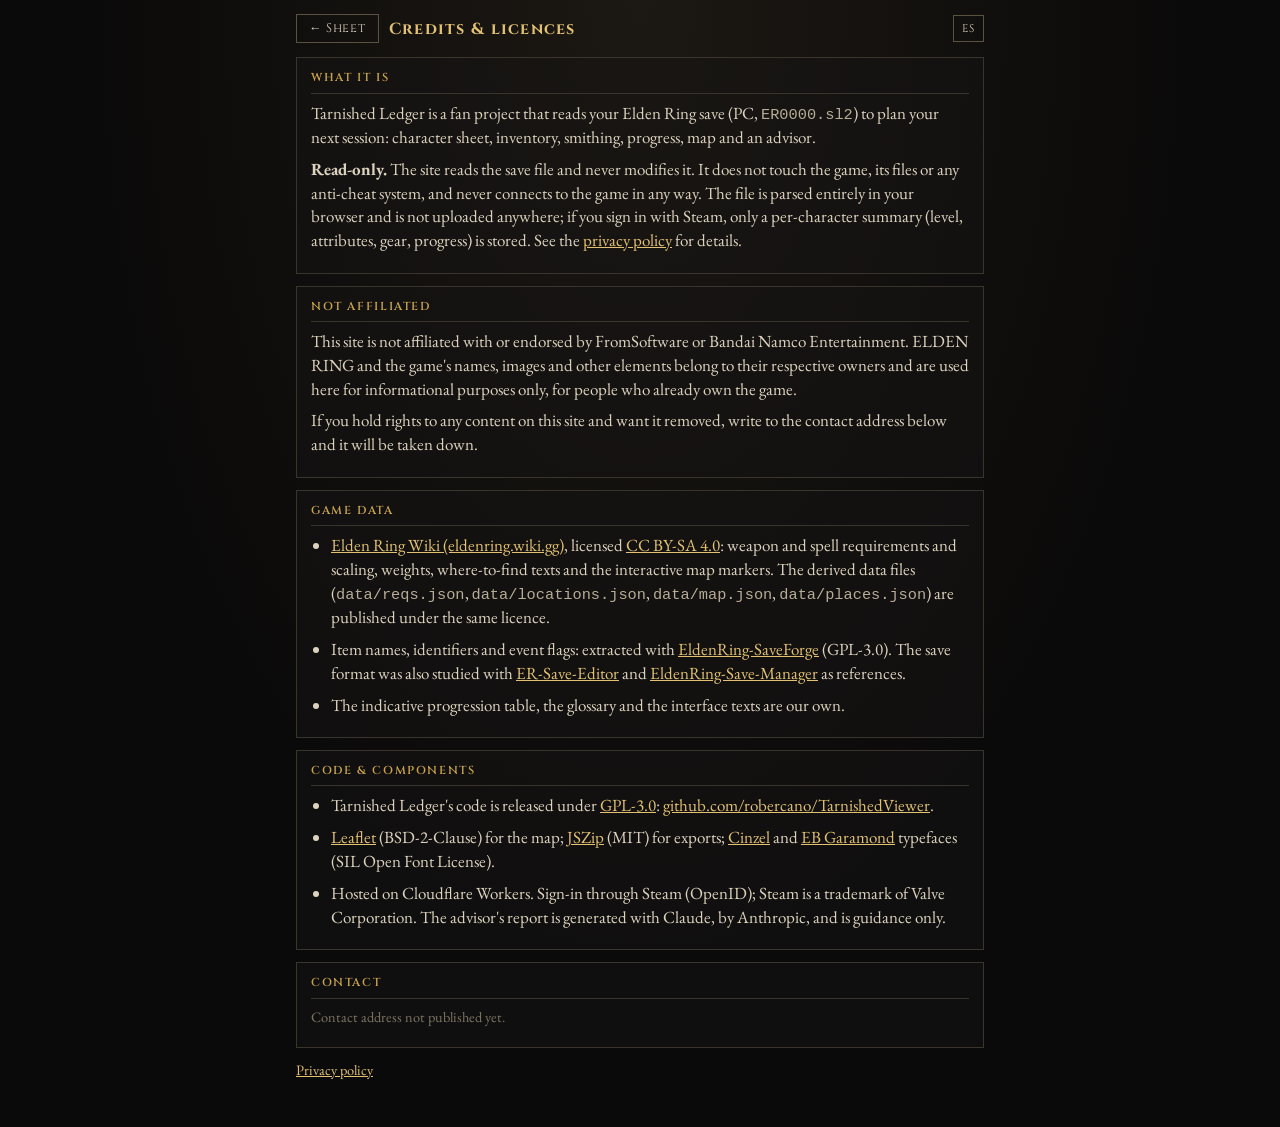
==== about.html @ 311082e9 "Licencia GPL-3.0 y página de créditos/legal (about.html): atribuciones, no afiliación, solo lectura," ====
<!doctype html>
<html lang="es">
<head>
<meta charset="utf-8">
<meta name="viewport" content="width=device-width,initial-scale=1,viewport-fit=cover">
<meta name="theme-color" content="#0b0a0a">
<title>Tarnished Ledger · Créditos y licencias</title>
<link rel="icon" href="favicon.svg" type="image/svg+xml">
<link rel="stylesheet" href="https://fonts.googleapis.com/css2?family=Cinzel:wght@500;600;700&family=EB+Garamond:ital,wght@0,400;0,500;0,600;1,400&display=swap">
<style>
:root{--bg:#0b0a0a;--panel:#16151480;--line:#3a352c;--line-2:#5a5240;--fg:#dcd3bf;--fg-2:#b7ad97;--muted:#7d7563;--gold:#c9a44a;--gold-2:#e2c272;--display:"Cinzel",Georgia,serif;--body:"EB Garamond",Georgia,serif;color-scheme:dark}
*{box-sizing:border-box}
body{margin:0;background:var(--bg) radial-gradient(ellipse at 50% 0%,#1c1813 0%,#0b0a0a 60%);color:var(--fg);font-family:var(--body);font-size:17px;line-height:1.4;padding:env(safe-area-inset-top,0px) 0 env(safe-area-inset-bottom,0px)}
main{max-width:720px;margin:0 auto;padding:14px 16px 40px}
header{display:flex;align-items:center;gap:10px;margin-bottom:14px}
header h1{font-family:var(--display);font-size:1rem;letter-spacing:.08em;color:var(--gold-2);margin:0}
.btn{background:transparent;border:1px solid var(--line-2);color:var(--fg);padding:5px 12px;font-family:var(--display);font-size:.78rem;letter-spacing:.06em;text-decoration:none;white-space:nowrap;cursor:pointer}
.btn.lang{margin-left:auto;padding:5px 8px;font-size:.7rem;letter-spacing:.1em}
section{border:1px solid var(--line);background:var(--panel);padding:10px 14px 12px;margin-bottom:12px}
h2{font-family:var(--display);font-size:.72rem;color:var(--gold);letter-spacing:.14em;text-transform:uppercase;padding:2px 0 6px;border-bottom:1px solid var(--line);margin:0 0 8px;font-weight:600}
p,li{margin:0 0 8px}
ul{padding-left:20px;margin:0}
a{color:var(--gold-2)}
.muted{color:var(--muted);font-size:.9rem}
code{font-size:.9em;color:var(--fg-2)}
</style>
</head>
<body>
<main>
<header><a class="btn" href="./" data-i18n="← Ficha">← Ficha</a><h1 data-i18n="Créditos y licencias">Créditos y licencias</h1><button class="btn lang" data-lang-toggle>EN</button></header>

<section>
<h2 data-i18n="Qué es">Qué es</h2>
<p data-i18n="ab.what1">Tarnished Ledger es un proyecto de fans para leer tu partida de Elden Ring (PC, archivo <code>ER0000.sl2</code>) y preparar la siguiente sesión: ficha del personaje, inventario, forja, progreso, mapa y un consejero.</p>
<p data-i18n="ab.what2"><b>Solo lectura.</b> La web lee el archivo de guardado y nunca lo modifica. No toca el juego, sus archivos ni ningún sistema anti-trampas, y no se conecta al juego de ninguna forma. El archivo se analiza íntegramente en tu navegador y no se sube a ningún sitio; si inicias sesión con Steam, solo se guarda un resumen por personaje (nivel, atributos, equipo, progreso). Más detalle en la <a href="privacy.html">política de privacidad</a>.</p>
</section>

<section>
<h2 data-i18n="Sin afiliación">Sin afiliación</h2>
<p data-i18n="ab.aff1">Este sitio no está afiliado a FromSoftware ni a Bandai Namco Entertainment, ni cuenta con su respaldo. ELDEN RING y los nombres, imágenes y demás elementos del juego son propiedad de sus respectivos titulares y se usan aquí únicamente con fines informativos para quien ya posee el juego.</p>
<p data-i18n="ab.aff2">Si eres titular de derechos sobre algún contenido de este sitio y quieres que se retire, escribe a la dirección de contacto del final y se retirará.</p>
</section>

<section>
<h2 data-i18n="Datos del juego">Datos del juego</h2>
<ul>
<li data-i18n="ab.data1"><a href="https://eldenring.wiki.gg" target="_blank" rel="noopener">Elden Ring Wiki (eldenring.wiki.gg)</a>, bajo licencia <a href="https://creativecommons.org/licenses/by-sa/4.0/" target="_blank" rel="noopener">CC BY-SA 4.0</a>: requisitos y escalado de armas y hechizos, pesos, textos de dónde se consigue cada objeto y los marcadores del mapa interactivo. Los ficheros de datos derivados (<code>data/reqs.json</code>, <code>data/locations.json</code>, <code>data/map.json</code>, <code>data/places.json</code>) se publican con esa misma licencia.</li>
<li data-i18n="ab.data2">Nombres de objetos, identificadores y banderas de evento: extraídos con <a href="https://github.com/oisis/EldenRing-SaveForge" target="_blank" rel="noopener">EldenRing-SaveForge</a> (GPL-3.0). El formato del archivo de guardado se estudió también con <a href="https://github.com/ClayAmore/ER-Save-Editor" target="_blank" rel="noopener">ER-Save-Editor</a> y <a href="https://github.com/Ariescyn/EldenRing-Save-Manager" target="_blank" rel="noopener">EldenRing-Save-Manager</a> como referencia.</li>
<li data-i18n="ab.data3">La tabla de progresión orientativa, el glosario y los textos de la interfaz son propios.</li>
</ul>
</section>

<section>
<h2 data-i18n="Código y componentes">Código y componentes</h2>
<ul>
<li data-i18n="ab.code1">El código de Tarnished Ledger se publica bajo <a href="https://www.gnu.org/licenses/gpl-3.0.html" target="_blank" rel="noopener">GPL-3.0</a>: <a href="https://github.com/robercano/TarnishedViewer" target="_blank" rel="noopener">github.com/robercano/TarnishedViewer</a>.</li>
<li data-i18n="ab.code2"><a href="https://leafletjs.com" target="_blank" rel="noopener">Leaflet</a> (BSD-2-Clause) para el mapa; <a href="https://stuk.github.io/jszip/" target="_blank" rel="noopener">JSZip</a> (MIT) para exportar; tipografías <a href="https://fonts.google.com/specimen/Cinzel" target="_blank" rel="noopener">Cinzel</a> y <a href="https://fonts.google.com/specimen/EB+Garamond" target="_blank" rel="noopener">EB Garamond</a> (SIL Open Font License).</li>
<li data-i18n="ab.code3">Alojado en Cloudflare Workers. Inicio de sesión mediante Steam (OpenID); Steam es una marca de Valve Corporation. El informe del consejero se genera con Claude, de Anthropic, y es orientativo.</li>
</ul>
</section>

<section>
<h2 data-i18n="Contacto">Contacto</h2>
<p id="contact" class="muted" data-i18n="ab.contact">Dirección de contacto pendiente de publicar.</p>
</section>
<p class="muted"><a href="privacy.html" data-i18n="Política de privacidad">Política de privacidad</a></p>
</main>
<script src="src/i18n.js"></script>
<script>
  // Pon aquí el correo de contacto (p. ej. "tarnished@example.com"); si está vacío se muestra el texto "pendiente".
  const CONTACT = "";
  I18N.apply();
  if (CONTACT) { const c = document.getElementById("contact"); c.className = ""; c.innerHTML = `<a href="mailto:${CONTACT}">${CONTACT}</a>`; }
</script>
</body>
</html>
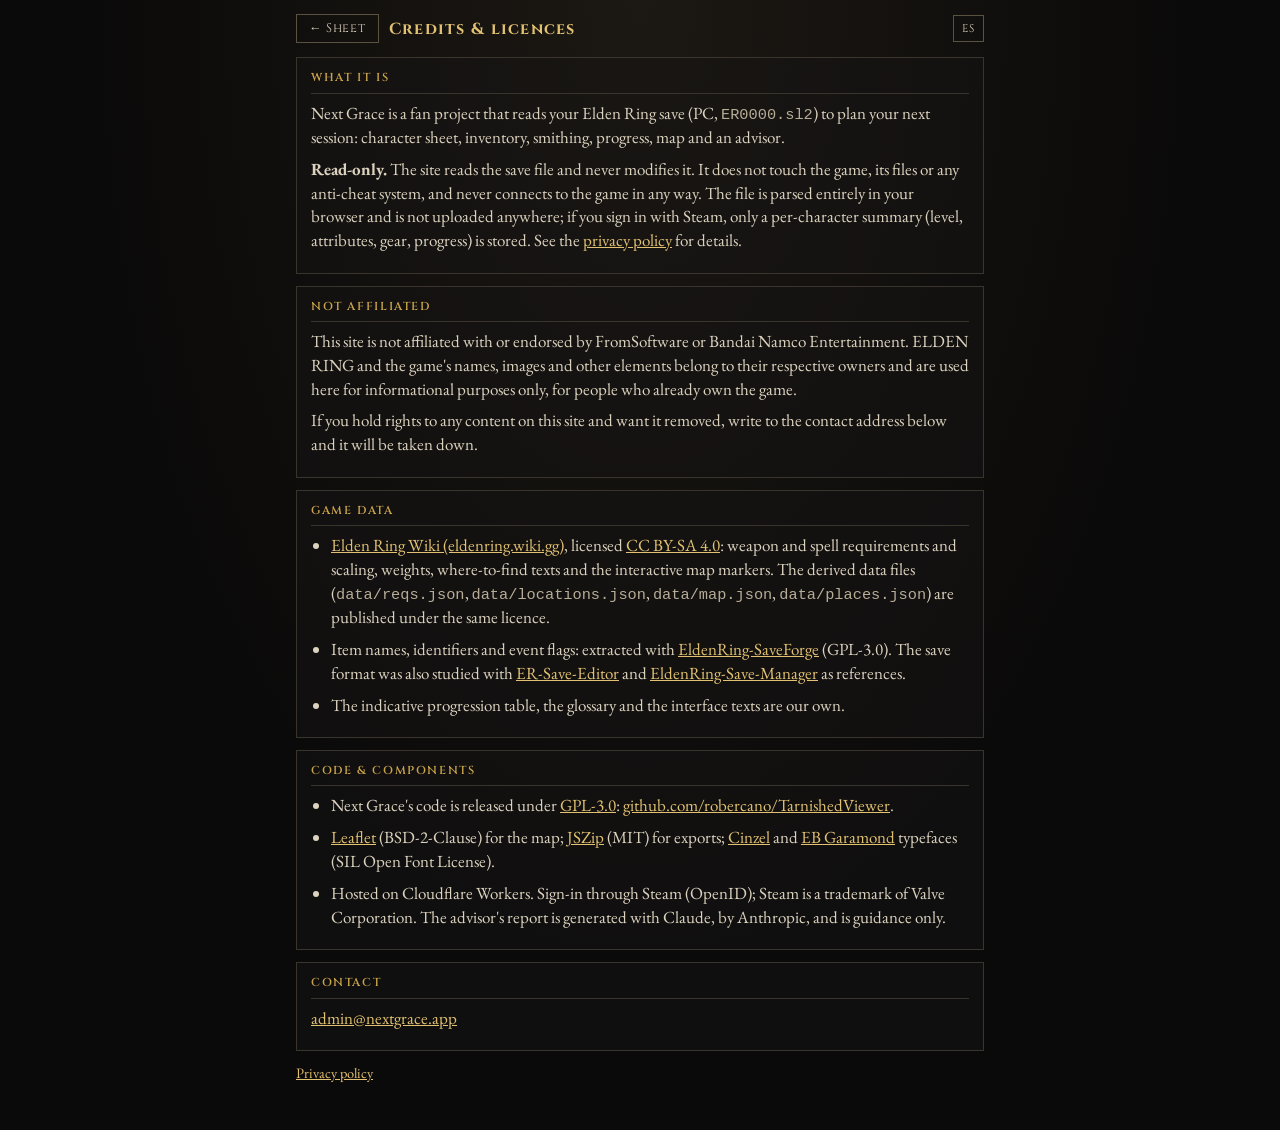
==== commit 07aaafaf: "Nuevo nombre y dominio: Next Grace (nextgrace.app) en títulos, PWA, créditos y docs; contacto admin@" ====
--- a/about.html
+++ b/about.html
@@ -4,7 +4,8 @@
 <meta charset="utf-8">
 <meta name="viewport" content="width=device-width,initial-scale=1,viewport-fit=cover">
 <meta name="theme-color" content="#0b0a0a">
-<title>Tarnished Ledger · Créditos y licencias</title>
+<title data-i18n="Next Grace · Créditos y licencias">Next Grace · Créditos y licencias</title>
+<link rel="canonical" href="https://nextgrace.app/about.html">
 <link rel="icon" href="favicon.svg" type="image/svg+xml">
 <link rel="stylesheet" href="https://fonts.googleapis.com/css2?family=Cinzel:wght@500;600;700&family=EB+Garamond:ital,wght@0,400;0,500;0,600;1,400&display=swap">
 <style>
@@ -31,7 +32,7 @@
 
 <section>
 <h2 data-i18n="Qué es">Qué es</h2>
-<p data-i18n="ab.what1">Tarnished Ledger es un proyecto de fans para leer tu partida de Elden Ring (PC, archivo <code>ER0000.sl2</code>) y preparar la siguiente sesión: ficha del personaje, inventario, forja, progreso, mapa y un consejero.</p>
+<p data-i18n="ab.what1">Next Grace es un proyecto de fans para leer tu partida de Elden Ring (PC, archivo <code>ER0000.sl2</code>) y preparar la siguiente sesión: ficha del personaje, inventario, forja, progreso, mapa y un consejero.</p>
 <p data-i18n="ab.what2"><b>Solo lectura.</b> La web lee el archivo de guardado y nunca lo modifica. No toca el juego, sus archivos ni ningún sistema anti-trampas, y no se conecta al juego de ninguna forma. El archivo se analiza íntegramente en tu navegador y no se sube a ningún sitio; si inicias sesión con Steam, solo se guarda un resumen por personaje (nivel, atributos, equipo, progreso). Más detalle en la <a href="privacy.html">política de privacidad</a>.</p>
 </section>
 
@@ -53,7 +54,7 @@
 <section>
 <h2 data-i18n="Código y componentes">Código y componentes</h2>
 <ul>
-<li data-i18n="ab.code1">El código de Tarnished Ledger se publica bajo <a href="https://www.gnu.org/licenses/gpl-3.0.html" target="_blank" rel="noopener">GPL-3.0</a>: <a href="https://github.com/robercano/TarnishedViewer" target="_blank" rel="noopener">github.com/robercano/TarnishedViewer</a>.</li>
+<li data-i18n="ab.code1">El código de Next Grace se publica bajo <a href="https://www.gnu.org/licenses/gpl-3.0.html" target="_blank" rel="noopener">GPL-3.0</a>: <a href="https://github.com/robercano/TarnishedViewer" target="_blank" rel="noopener">github.com/robercano/TarnishedViewer</a>.</li>
 <li data-i18n="ab.code2"><a href="https://leafletjs.com" target="_blank" rel="noopener">Leaflet</a> (BSD-2-Clause) para el mapa; <a href="https://stuk.github.io/jszip/" target="_blank" rel="noopener">JSZip</a> (MIT) para exportar; tipografías <a href="https://fonts.google.com/specimen/Cinzel" target="_blank" rel="noopener">Cinzel</a> y <a href="https://fonts.google.com/specimen/EB+Garamond" target="_blank" rel="noopener">EB Garamond</a> (SIL Open Font License).</li>
 <li data-i18n="ab.code3">Alojado en Cloudflare Workers. Inicio de sesión mediante Steam (OpenID); Steam es una marca de Valve Corporation. El informe del consejero se genera con Claude, de Anthropic, y es orientativo.</li>
 </ul>
@@ -66,11 +67,10 @@
 <p class="muted"><a href="privacy.html" data-i18n="Política de privacidad">Política de privacidad</a></p>
 </main>
 <script src="src/i18n.js"></script>
+<script src="src/site.js"></script>
 <script>
-  // Pon aquí el correo de contacto (p. ej. "tarnished@example.com"); si está vacío se muestra el texto "pendiente".
-  const CONTACT = "";
   I18N.apply();
-  if (CONTACT) { const c = document.getElementById("contact"); c.className = ""; c.innerHTML = `<a href="mailto:${CONTACT}">${CONTACT}</a>`; }
+  if (SITE.contact) { const c = document.getElementById("contact"); c.className = ""; c.innerHTML = `<a href="mailto:${SITE.contact}">${SITE.contact}</a>`; }
 </script>
 </body>
 </html>
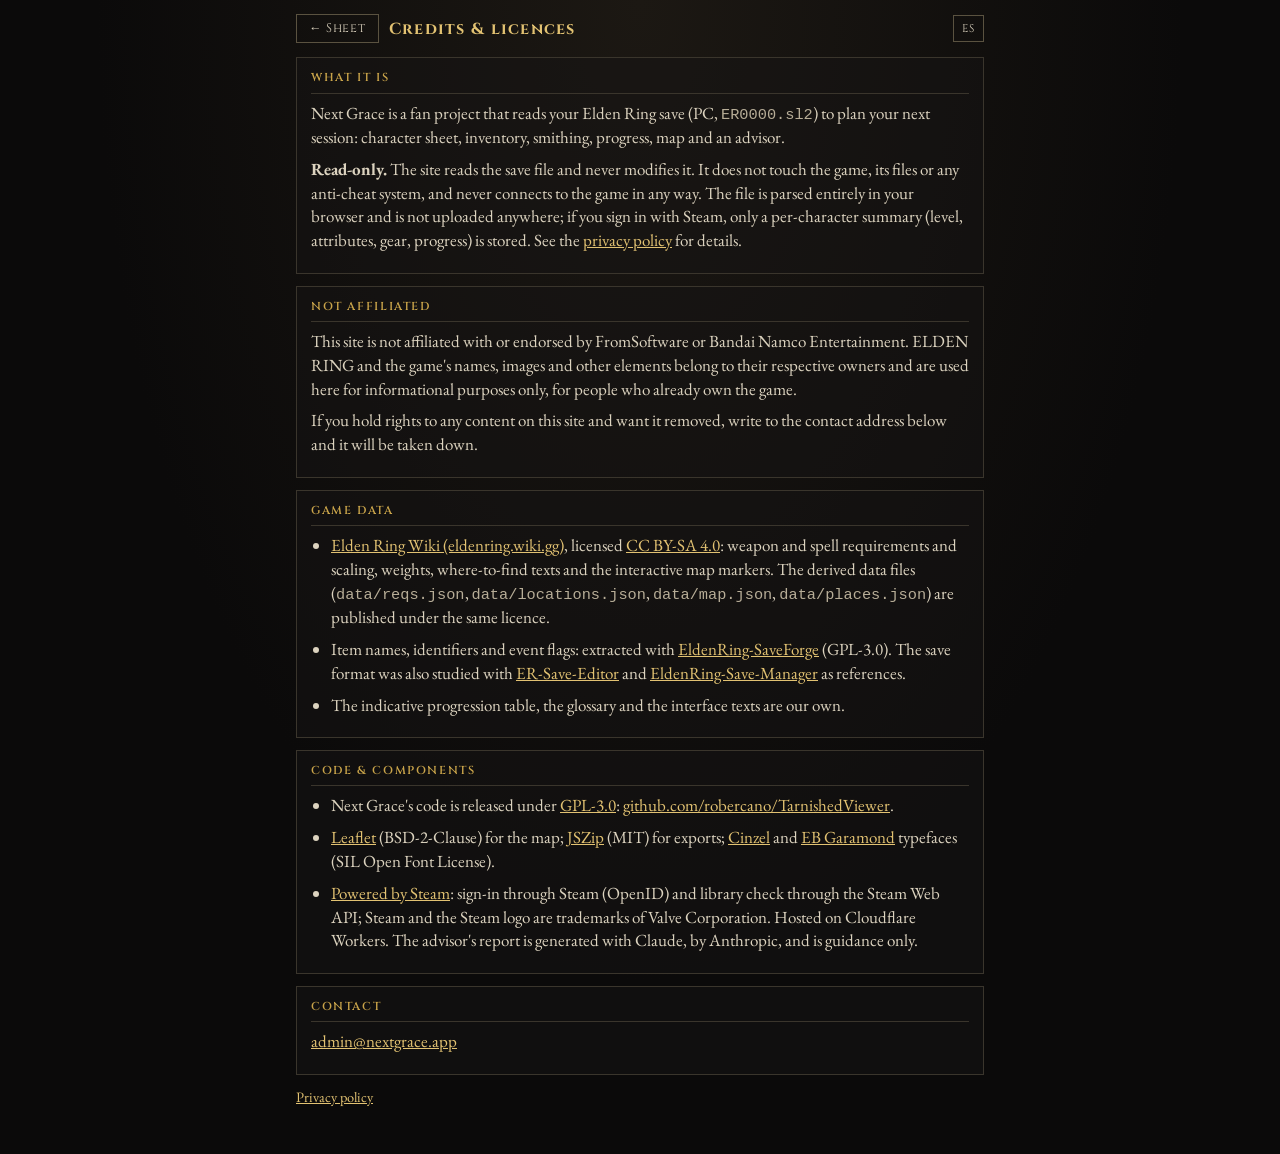
==== commit 98fb9014: "Acceso al consejero: solo cuentas de Steam con Elden Ring (Steam Web API al entrar) o activación man" ====
--- a/about.html
+++ b/about.html
@@ -56,7 +56,7 @@
 <ul>
 <li data-i18n="ab.code1">El código de Next Grace se publica bajo <a href="https://www.gnu.org/licenses/gpl-3.0.html" target="_blank" rel="noopener">GPL-3.0</a>: <a href="https://github.com/robercano/TarnishedViewer" target="_blank" rel="noopener">github.com/robercano/TarnishedViewer</a>.</li>
 <li data-i18n="ab.code2"><a href="https://leafletjs.com" target="_blank" rel="noopener">Leaflet</a> (BSD-2-Clause) para el mapa; <a href="https://stuk.github.io/jszip/" target="_blank" rel="noopener">JSZip</a> (MIT) para exportar; tipografías <a href="https://fonts.google.com/specimen/Cinzel" target="_blank" rel="noopener">Cinzel</a> y <a href="https://fonts.google.com/specimen/EB+Garamond" target="_blank" rel="noopener">EB Garamond</a> (SIL Open Font License).</li>
-<li data-i18n="ab.code3">Alojado en Cloudflare Workers. Inicio de sesión mediante Steam (OpenID); Steam es una marca de Valve Corporation. El informe del consejero se genera con Claude, de Anthropic, y es orientativo.</li>
+<li data-i18n="ab.code3"><a href="https://store.steampowered.com" target="_blank" rel="noopener">Powered by Steam</a>: inicio de sesión mediante Steam (OpenID) y comprobación de la biblioteca mediante la Steam Web API; Steam y el logotipo de Steam son marcas de Valve Corporation. Alojado en Cloudflare Workers. El informe del consejero se genera con Claude, de Anthropic, y es orientativo.</li>
 </ul>
 </section>
 
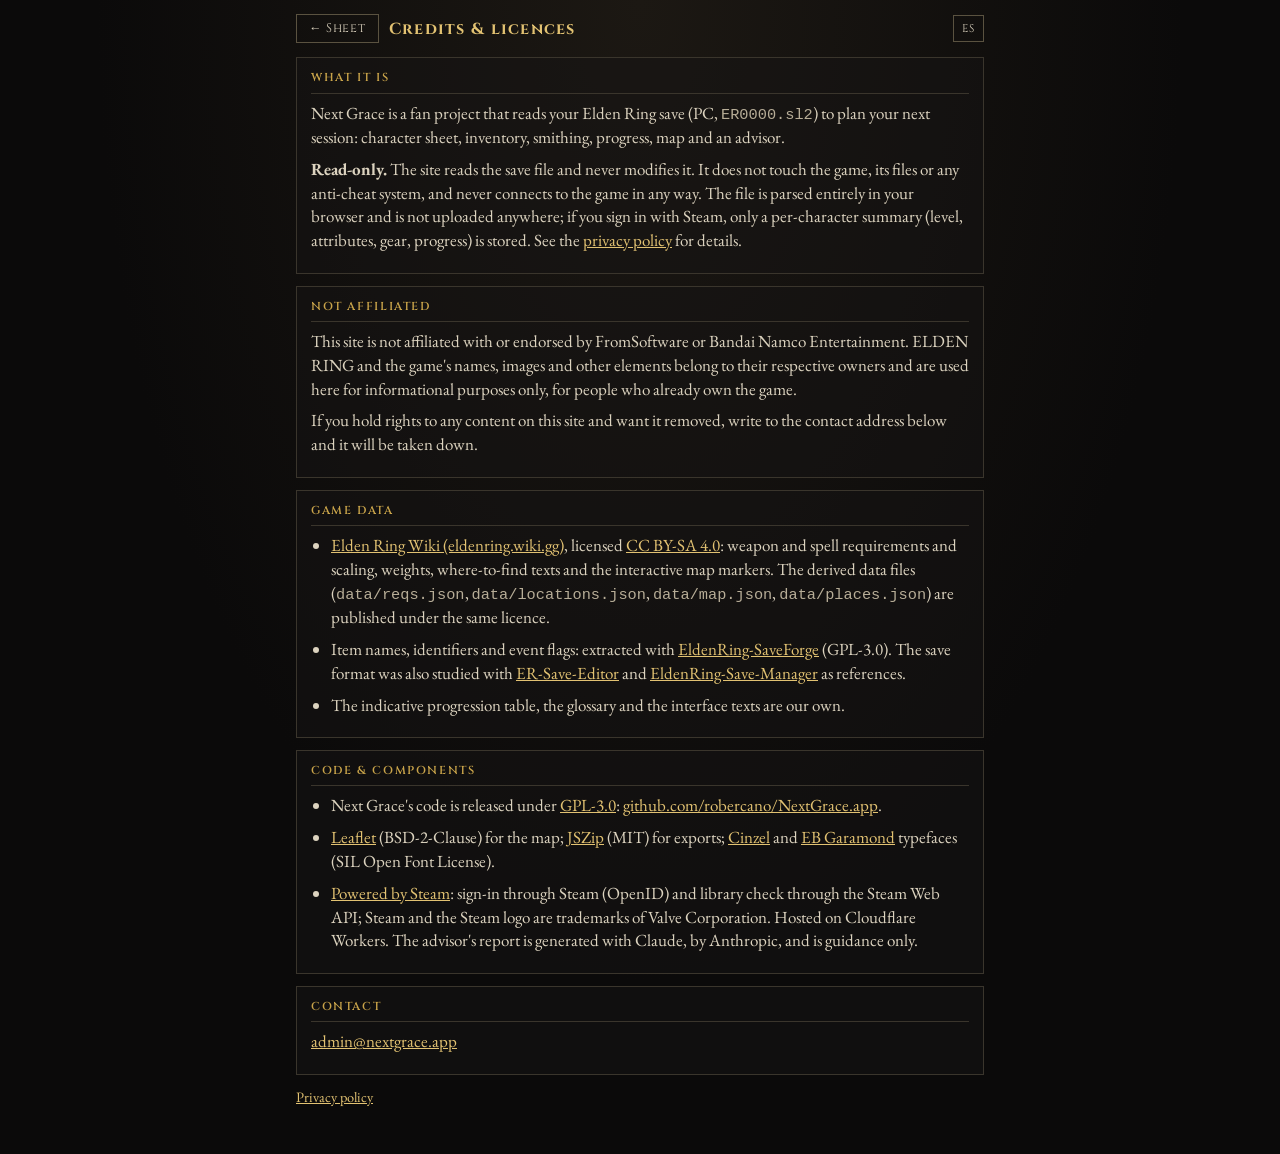
==== commit 5cc8c476: "Referencias al nuevo nombre del repo (robercano/NextGrace.app) Co-Authored-By: Claude Fable 5.1 <nor" ====
--- a/about.html
+++ b/about.html
@@ -54,7 +54,7 @@
 <section>
 <h2 data-i18n="Código y componentes">Código y componentes</h2>
 <ul>
-<li data-i18n="ab.code1">El código de Next Grace se publica bajo <a href="https://www.gnu.org/licenses/gpl-3.0.html" target="_blank" rel="noopener">GPL-3.0</a>: <a href="https://github.com/robercano/TarnishedViewer" target="_blank" rel="noopener">github.com/robercano/TarnishedViewer</a>.</li>
+<li data-i18n="ab.code1">El código de Next Grace se publica bajo <a href="https://www.gnu.org/licenses/gpl-3.0.html" target="_blank" rel="noopener">GPL-3.0</a>: <a href="https://github.com/robercano/NextGrace.app" target="_blank" rel="noopener">github.com/robercano/NextGrace.app</a>.</li>
 <li data-i18n="ab.code2"><a href="https://leafletjs.com" target="_blank" rel="noopener">Leaflet</a> (BSD-2-Clause) para el mapa; <a href="https://stuk.github.io/jszip/" target="_blank" rel="noopener">JSZip</a> (MIT) para exportar; tipografías <a href="https://fonts.google.com/specimen/Cinzel" target="_blank" rel="noopener">Cinzel</a> y <a href="https://fonts.google.com/specimen/EB+Garamond" target="_blank" rel="noopener">EB Garamond</a> (SIL Open Font License).</li>
 <li data-i18n="ab.code3"><a href="https://store.steampowered.com" target="_blank" rel="noopener">Powered by Steam</a>: inicio de sesión mediante Steam (OpenID) y comprobación de la biblioteca mediante la Steam Web API; Steam y el logotipo de Steam son marcas de Valve Corporation. Alojado en Cloudflare Workers. El informe del consejero se genera con Claude, de Anthropic, y es orientativo.</li>
 </ul>
